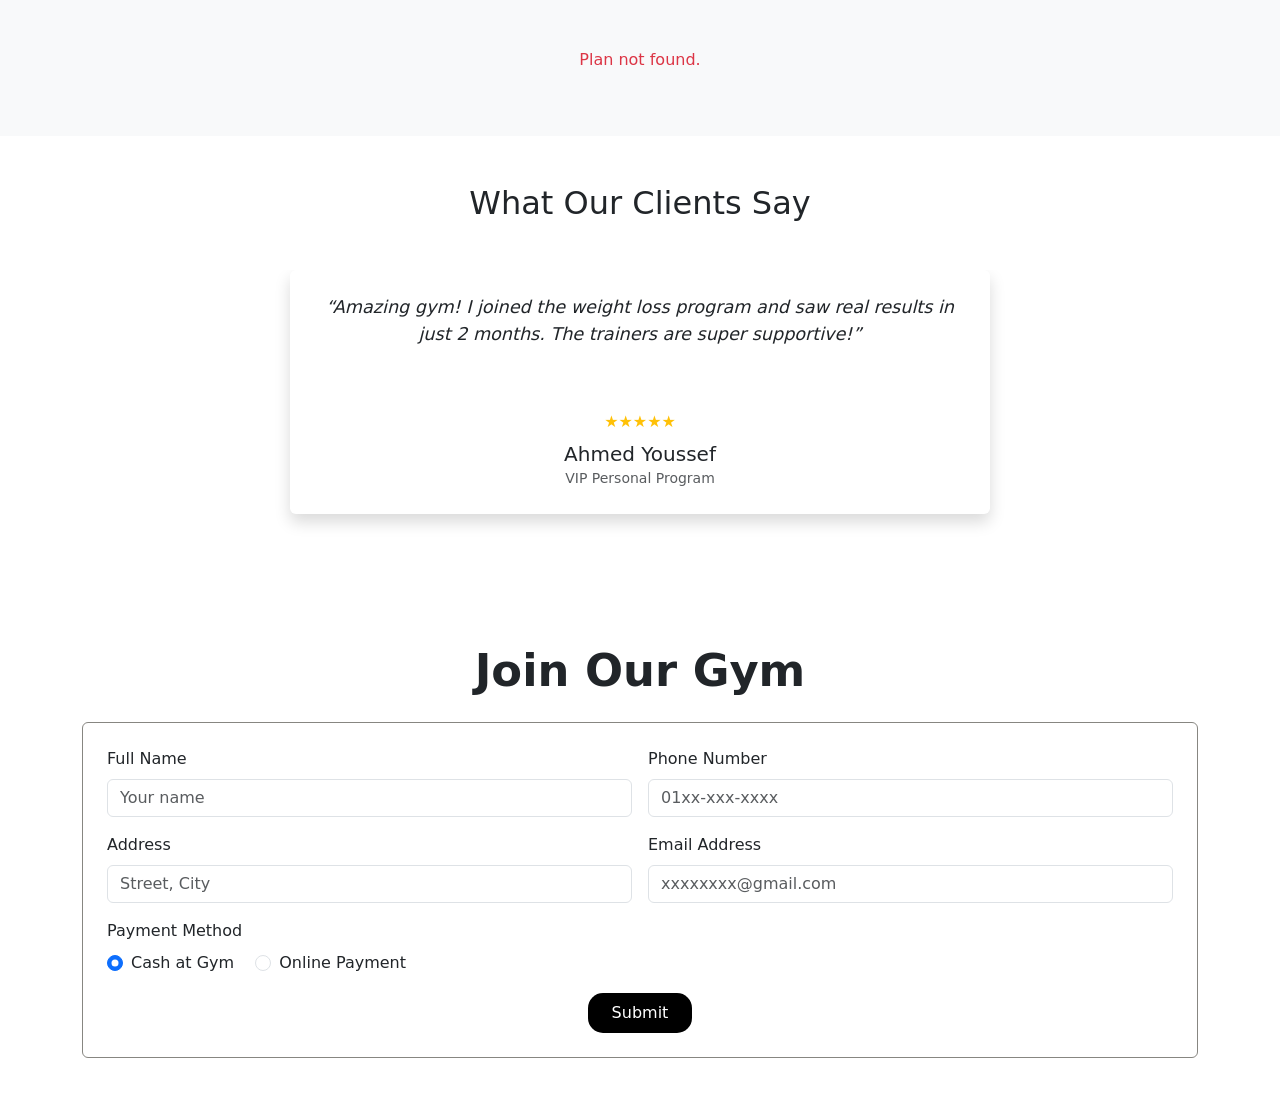
==== plans.html @ ee227b6a "Last Verson Update Last Verson Update" ====
<!DOCTYPE html>
<html lang="en">
<head>
  <meta charset="UTF-8">
  <title>Plan Details</title>
  <link href="https://cdn.jsdelivr.net/npm/bootstrap@5.3.2/dist/css/bootstrap.min.css" rel="stylesheet">
  <link rel="stylesheet" href="style.css">
</head>
<body>

<section class="py-5 bg-light">
  <div class="container">
    <div id="planDetails" class="text-center">
      <h1 id="planTitle" class=" featuresText mb-4"></h1>
      <h3 id="planPrice" class="mb-4"></h3>
      <p id="planDescription" class="lead mb-5"></p>
      <a href="index.html" class="btn btn-secondary ml-5">Back</a>
    </div>
  </div>
</section>

<!-- Customers Review Section -->
<section id="testimonials" class="py-5">
  <div class="container text-center">
    <h2 class="mb-5">What Our Clients Say</h2>

    <div id="testimonialCarousel" class="carousel slide" data-bs-ride="carousel">
      <div class="carousel-inner">

        <!-- Slide 1 -->
        <div class="carousel-item active mb-4">
          <div class="p-4 bg-white rounded shadow mx-auto" style="max-width: 700px;">
            <i class="bi bi-chat-quote fs-1 text-primary mb-3"></i>
            <p class="fst-italic mb-3">
              “Amazing gym! I joined the weight loss program and saw real results in just 2 months. The trainers are super supportive!”
            </p>
            <div class="text-warning mb-2">
              ★★★★★
            </div>
            <h5 class="mb-0">Ahmed Youssef</h5>
            <small class="text-muted">VIP Personal Program</small>
    </div>
  </div>
</section>

<!-- Add Review Form 
 <section>
<div class="mt-5">
  <h3 class="fw-bold mb-3 text-center">Share Your Experience</h3>
  <form id="reviewForm" class="mx-auto" style="max-width: 600px;">
    <div class="mb-3">
      <label for="name" class="form-label">Your Name</label>
      <input type="text" class="form-control" id="name" placeholder="Enter your name" required>
    </div>

    <div class="mb-3">
      <label for="program" class="form-label">Program</label>
  <select class="form-select" id="program" required>
  <option value="">Choose a program</option>
  <option>General Fitness Program</option>
  <option>Youth Program</option>
  <option>Weight Loss Program</option>
  <option>Basic Physiotherapy Plan</option>
  <option>Muscle Building Program</option>
  <option>Ladies Program</option>
  <option>Advanced Physiotherapy Plan</option>
  <option>Nutrition + Training Plan</option>
  <option>Premium Physiotherapy Plan</option>
  <option>Pro Athlete Program</option>
  <option>VIP Personal Program</option>
  <option>Annual All-Inclusive</option>
 </select>

    </div>

    <div class="mb-3">
      <label for="rating" class="form-label">Rating</label>
      <select class="form-select" id="rating" required>
        <option value="">Choose rating</option>
        <option>★★★★★</option>
        <option>★★★★☆</option>
        <option>★★★☆☆</option>
        <option>★★☆☆☆</option>
        <option>★☆☆☆☆</option>
      </select>
    </div>

    <div class="mb-3">
      <label for="reviewText" class="form-label">Your Review</label>
      <textarea class="form-control" id="reviewText" rows="3" placeholder="Write your review..." required></textarea>
    </div>

    <button type="submit" class="btn btn-primary w-100">Submit Review</button>
  </form>

  <div id="reviewMessage" class="mt-3 fw-bold text-success" style="display: none;">
    ✅ Thank you! Your review has been submitted.
  </div>
</div>
 </section> -->


<!-- Form section -->
<section id="#checkout" class="py-5">
  <div class="container">
    <h2 class="text-center mb-4 featuresText" style="color:var(--accent);">Join Our Gym</h2>
    <form class="p-4 rounded border-form">
      <div class="row g-3">
        <div class="col-md-6">
          <label class="form-label">Full Name</label>
          <input type="text" class="form-control" placeholder="Your name" required>
        </div>
        <div class="col-md-6">
          <label class="form-label">Phone Number</label>
          <input type="tel" class="form-control" placeholder="01xx-xxx-xxxx" required>
        </div>
        <div class="col-md-6">
          <label class="form-label">Address</label>
          <input type="text" class="form-control" placeholder="Street, City" required>
        </div>
        <div class="col-md-6">
          <label class="form-label"> Email Address</label>
          <input type="email" class="form-control" placeholder="xxxxxxxx@gmail.com" required>
        </div>
        <div class="col-12">
          <label class="form-label d-block">Payment Method</label>
          <div class="form-check form-check-inline">
            <input class="form-check-input" type="radio" name="paymentMethod" id="cash" value="cash" checked>
            <label class="form-check-label" for="cash">Cash at Gym</label>
          </div>
          <div class="form-check form-check-inline">
            <input class="form-check-input" type="radio" name="paymentMethod" id="online" value="online">
            <label class="form-check-label" for="online">Online Payment</label>
          </div>
        </div>
        <div class="col-12 text-center">
          <button type="submit" class="btn btn-accent px-4 py-2 buutonHero">Submit</button>
        </div>
      </div>
    </form>
  </div>
</section>

<script src="plans.js"></script>
<script src="script.js"></script>
</body>
</html>
---- style.css ----
cursor {
  color: #FFD700;
}
* {
  padding: 0;
  margin: 0;
  box-sizing: border-box;
}
  #loadingScreen {
    position: fixed;
    top: 0;
    left: 0;
    width: 100%;
    height: 100%;
    background: #000000;
    display: flex;
    justify-content: center;
    align-items: center;
    z-index: 999999;
    transition: opacity 0.5s ease;
  }
  #loadingScreen.hide {
    opacity: 0;
    pointer-events: none;
  }
  .loadTextColor {
    color: #FFD700;
  }
  .loading-logo {       
    height: auto;
    animation: pulse 1.5s infinite;
  }
  .textSize {
    font-size: 3.2rem;
  }
  @keyframes pulse {
    0% { transform: scale(1); opacity: 1; }
    50% { transform: scale(1.1); opacity: 0.8; }
    100% { transform: scale(1); opacity: 1; }
  }
nav {
    margin: 10px;
    margin-top: 0;
    background-color: #878681;
    box-shadow: 2px 4px 20px 0.9 #000000;
}
.navName:hover {
    color: #ffffff;
}
.shadow {
    box-shadow: 0 2px 20px rgba(0, 0, 0, 0.9);
}
.hero {
 background: linear-gradient(90deg, #000000,#d4af37),
 url('https://images.unsplash.com/photo-1579758629938-03607ccdbaba?auto=format&fit=crop&w=1400&q=80') center/cover no-repeat;
 color: white;
 text-align: center;
 padding: 100px 20px;
}
.hero h1 {
font-size: 2.8rem;
font-weight: bold;
}
button,
.btn {
  background-color: #000000;
  border-radius: 15px;
  color: #ffffff;
  border: none;
  transition: all 0.3s ease;
}

button:hover,
.btn:hover {
  background-color: #FFD700;
  color: #000000;
  border-radius: 15px;
}
.imgOfferSize {
  width: 400px;
  height: auto;
}
.buttonMargin {
  margin-top: 15px;
}
div img {
  cursor: pointer;
}
:hover {
    transition: 0.5s;
}
#transition:hover {
    transform: translateY(-10px);
}
.pricePlan {
  color: #FFD700;
}
.plan-item {
  display: none;
  transition: all 0.4s ease;
}
.plan-item.active {
  display: block;
}

.featuresText {
color: #000000;
font-size: 2.8rem;
font-weight: bold; 
margin-top: 10px;
}
.border-form {
  border: 1px solid #878681;
}
 #backToTopBtn {
  position: fixed;
  bottom: 25px;
  right: 25px;
  width: 45px;
  height: 45px;
  display: none;
  align-items: center;
  justify-content: center;
  font-size: 20px;
  z-index: 999;
  box-shadow: 0 4px 8px rgba(0,0,0,0.2);
  transition: all 0.3s ease;
  }
.footer {
    background-color: #878681;
    margin: 10px;
}
/* plans */
 .highlight {
  background-color: #f8f9fa;
  padding: 20px;
  border-radius: 10px;
  }
 #testimonials p {
  min-height: 100px;
}
#testimonials i {
  color: #FFD700;
}
#testimonials p {
  min-height: 100px;
  font-size: 1.1rem;
}
#testimonials i {
  color: #FFD700;
}
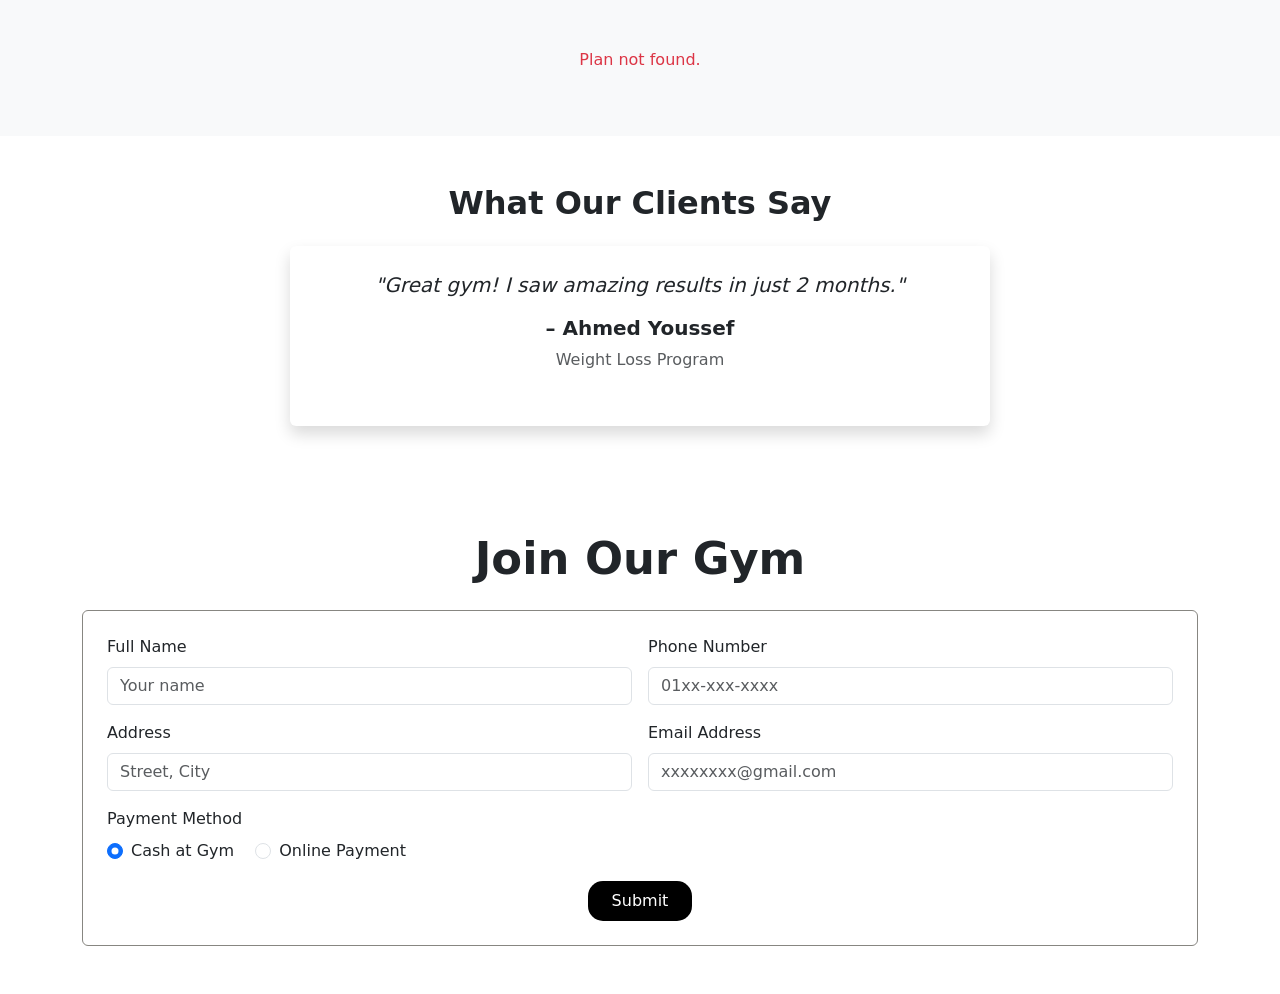
==== commit 4c760547: "+Reviwes +Reviwes" ====
--- a/plans.html
+++ b/plans.html
@@ -18,30 +18,18 @@
     </div>
   </div>
 </section>
-
-<!-- Customers Review Section -->
+ <!-- Clients section -->
 <section id="testimonials" class="py-5">
   <div class="container text-center">
-    <h2 class="mb-5">What Our Clients Say</h2>
-
-    <div id="testimonialCarousel" class="carousel slide" data-bs-ride="carousel">
-      <div class="carousel-inner">
-
-        <!-- Slide 1 -->
-        <div class="carousel-item active mb-4">
-          <div class="p-4 bg-white rounded shadow mx-auto" style="max-width: 700px;">
-            <i class="bi bi-chat-quote fs-1 text-primary mb-3"></i>
-            <p class="fst-italic mb-3">
-              “Amazing gym! I joined the weight loss program and saw real results in just 2 months. The trainers are super supportive!”
-            </p>
-            <div class="text-warning mb-2">
-              ★★★★★
-            </div>
-            <h5 class="mb-0">Ahmed Youssef</h5>
-            <small class="text-muted">VIP Personal Program</small>
+    <h2 class="mb-4 fw-bold">What Our Clients Say</h2>
+    <div id="testimonialContainer" class="p-4 bg-white rounded shadow mx-auto" style="max-width: 700px;">
+      <p id="testimonialMessage" class="fs-5 fst-italic">"Great gym! I saw amazing results in just 2 months."</p>
+      <h5 id="testimonialName" class="mt-3 fw-bold">– Ahmed Youssef</h5>
+      <p id="testimonialProgram" class="text-muted mb-0">Weight Loss Program</p>
     </div>
   </div>
 </section>
+
 
 <!-- Add Review Form 
  <section>
@@ -143,5 +131,66 @@
 
 <script src="plans.js"></script>
 <script src="script.js"></script>
+<script>
+    // test reviews
+   const testimonials = [
+    {
+      message: "Great gym! I saw amazing results in just 2 months.",
+      name: "Ahmed Youssef",
+      program: "Weight Loss Program"
+    },
+    {
+      message: "The trainers are super supportive and motivating. I love it here!",
+      name: "Sarah Ali",
+      program: "Ladies Program"
+    },
+    {
+      message: "Best physiotherapy service I've tried. My recovery was fast and smooth.",
+      name: "Mohamed Hassan",
+      program: "Advanced Physiotherapy Plan"
+    },
+    {
+      message: "The environment is clean and the equipment is top-notch!",
+      name: "Omar Ibrahim",
+      program: "Muscle Building Program"
+    },
+    {
+      message: "Amazing experience! The annual plan saved me a lot of money.",
+      name: "Mona Adel",
+      program: "Annual All-Inclusive"
+    }
+  ];
+
+  let currentTestimonial = 0;
+  const container = document.getElementById("testimonialContainer");
+  const messageEl = document.getElementById("testimonialMessage");
+  const nameEl = document.getElementById("testimonialName");
+  const programEl = document.getElementById("testimonialProgram");
+
+  function showTestimonial(index) {
+    const t = testimonials[index];
+    messageEl.textContent = `"${t.message}"`;
+    nameEl.textContent = `– ${t.name}`;
+    programEl.textContent = t.program;
+  }
+
+  function cycleTestimonials() {
+    container.classList.remove("fade-in");
+    container.classList.add("fade-out");
+
+    setTimeout(() => {
+      currentTestimonial = (currentTestimonial + 1) % testimonials.length;
+      showTestimonial(currentTestimonial);
+      container.classList.remove("fade-out");
+      container.classList.add("fade-in");
+    }, 500);
+  }
+
+  // أول رأي
+  showTestimonial(currentTestimonial);
+
+  // تغيير تلقائي كل 15 ثانية
+  setInterval(cycleTestimonials, 7000);
+</script>
 </body>
 </html>
--- a/style.css
+++ b/style.css
@@ -136,16 +136,13 @@
   padding: 20px;
   border-radius: 10px;
   }
- #testimonials p {
-  min-height: 100px;
+#testimonialContainer {
+  min-height: 180px;
+  transition: opacity 0.5s ease;
 }
-#testimonials i {
-  color: #FFD700;
+#testimonialContainer.fade-out {
+  opacity: 0;
 }
-#testimonials p {
-  min-height: 100px;
-  font-size: 1.1rem;
+#testimonialContainer.fade-in {
+  opacity: 1;
 }
-#testimonials i {
-  color: #FFD700;
-}
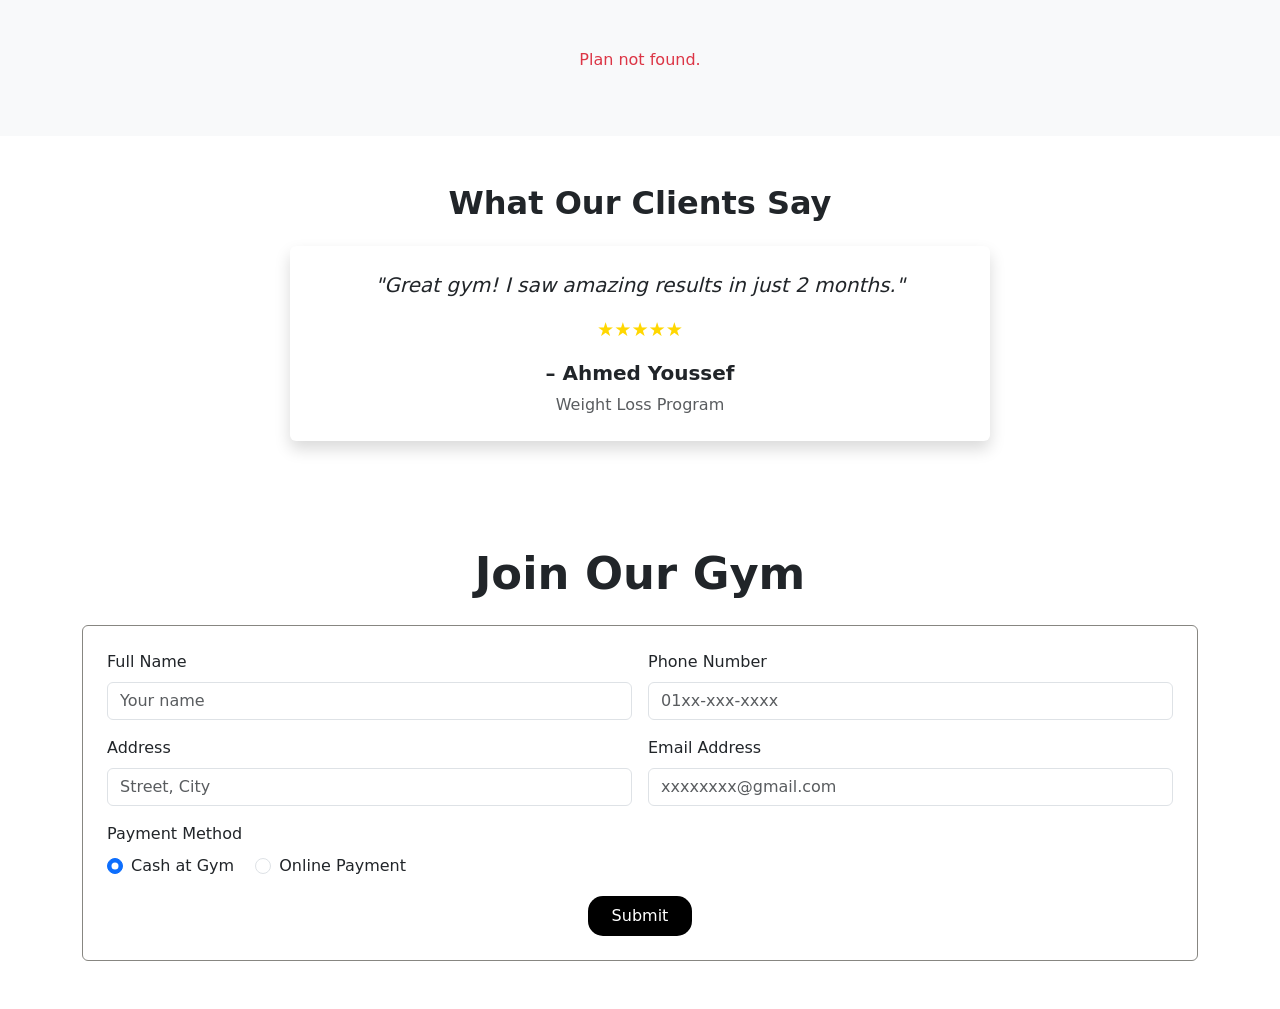
==== commit 8063c8a3: "Add files via upload" ====
--- a/plans.html
+++ b/plans.html
@@ -24,6 +24,7 @@
     <h2 class="mb-4 fw-bold">What Our Clients Say</h2>
     <div id="testimonialContainer" class="p-4 bg-white rounded shadow mx-auto" style="max-width: 700px;">
       <p id="testimonialMessage" class="fs-5 fst-italic">"Great gym! I saw amazing results in just 2 months."</p>
+      <div id="testimonialStars" class="mb-2"></div>
       <h5 id="testimonialName" class="mt-3 fw-bold">– Ahmed Youssef</h5>
       <p id="testimonialProgram" class="text-muted mb-0">Weight Loss Program</p>
     </div>
@@ -132,32 +133,36 @@
 <script src="plans.js"></script>
 <script src="script.js"></script>
 <script>
-    // test reviews
-   const testimonials = [
+  const testimonials = [
     {
       message: "Great gym! I saw amazing results in just 2 months.",
       name: "Ahmed Youssef",
-      program: "Weight Loss Program"
+      program: "Weight Loss Program",
+      rating: 5
     },
     {
       message: "The trainers are super supportive and motivating. I love it here!",
       name: "Sarah Ali",
-      program: "Ladies Program"
+      program: "Ladies Program",
+      rating: 5
     },
     {
       message: "Best physiotherapy service I've tried. My recovery was fast and smooth.",
       name: "Mohamed Hassan",
-      program: "Advanced Physiotherapy Plan"
+      program: "Advanced Physiotherapy Plan",
+      rating: 5
     },
     {
       message: "The environment is clean and the equipment is top-notch!",
       name: "Omar Ibrahim",
-      program: "Muscle Building Program"
+      program: "Muscle Building Program",
+      rating: 5
     },
     {
       message: "Amazing experience! The annual plan saved me a lot of money.",
       name: "Mona Adel",
-      program: "Annual All-Inclusive"
+      program: "Annual All-Inclusive",
+      rating: 5
     }
   ];
 
@@ -166,12 +171,22 @@
   const messageEl = document.getElementById("testimonialMessage");
   const nameEl = document.getElementById("testimonialName");
   const programEl = document.getElementById("testimonialProgram");
+  const starsEl = document.getElementById("testimonialStars");
+
+  function generateStars(rating) {
+    let starsHTML = "";
+    for (let i = 1; i <= 5; i++) {
+      starsHTML += i <= rating ? "★" : "☆";
+    }
+    return starsHTML;
+  }
 
   function showTestimonial(index) {
     const t = testimonials[index];
     messageEl.textContent = `"${t.message}"`;
     nameEl.textContent = `– ${t.name}`;
     programEl.textContent = t.program;
+    starsEl.innerHTML = generateStars(t.rating);
   }
 
   function cycleTestimonials() {
--- a/style.css
+++ b/style.css
@@ -136,6 +136,10 @@
   padding: 20px;
   border-radius: 10px;
   }
+ #testimonialStars {
+ color: #FFD700;
+ font-size: 1.2rem;
+}
 #testimonialContainer {
   min-height: 180px;
   transition: opacity 0.5s ease;
